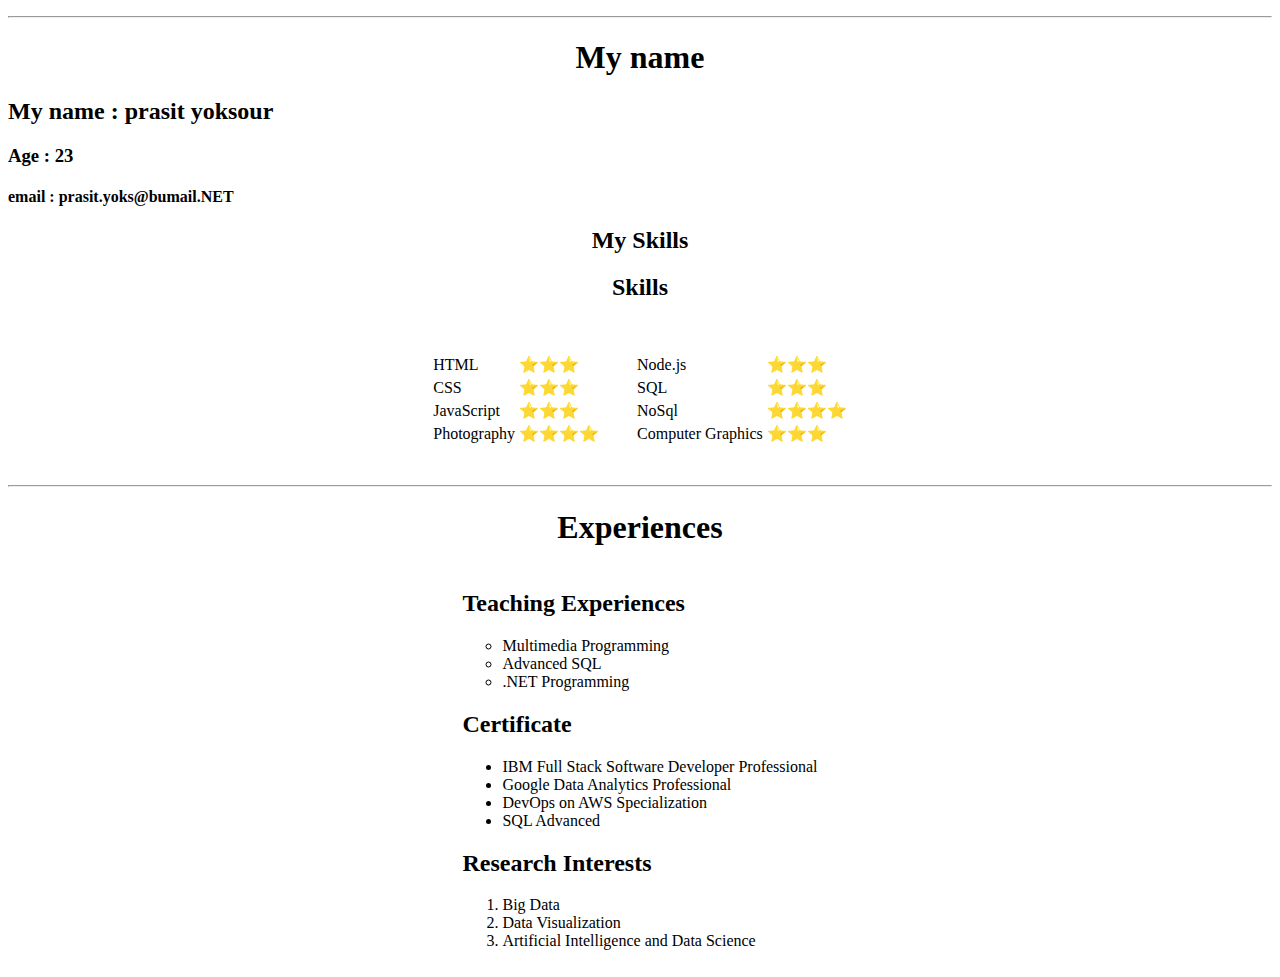
==== About me.html @ ab2d864b "Add files via upload" ====
<!DOCTYPE html>
<html lang="en">

<head>
    <meta charset="UTF-8">
    <title>About Me</title>
</head>

<body>
   
    <meta charset="UTF-8">
    <meta http-equiv="X-UA-Compatible" content="IE=edge">
    <meta name="viewport" content="width=device-width, initial-scale=1.0">
    <title>Prasit'Profile</title>

    <link rel="stylesheet" href="https://cdnjs.cloudflare.com/ajax/libs/font-awesome/5.15.4/css/all.min.css">

    <link rel="stylesheet" href="css/style.css">
  
<table style="width:100%; text-align: center"></table>
<hr> 
    <h1 style="text-align: center; font-family: cursive;">My name</h1>
    <h2>My name : prasit yoksour</h2>
    <h3>Age : 23</h3>
    <h4>email : prasit.yoks@bumail.NET</h4>    
    <h2 style="text-align: center; font-family: cursive;">My Skills</h2> 
    <!-- Reference: Aclonica Font -->
    <link href='https://fonts.googleapis.com/css?family=Aclonica'rel='stylesheet'> 
    <h2 style="text-align: center;">Skills</h2> 
    <table style="margin-left: auto; margin-right: auto" cellspacing="30"> <!--- border="1">-->
        <tr>
            <td>
                <table>
                    <tr>
                        <td>HTML</td>
                        <!--Emoji Windows: WIN+. or WIN+; | MAC: ^+Command+space-->
                        <td>⭐⭐⭐</td>
                    </tr>
                    <tr>
                        <td>CSS</td>
                        <td>⭐⭐⭐</td>
                    </tr>
                    <tr>
                        <td>JavaScript</td>
                        <td>⭐⭐⭐</td>
                    </tr>      
                    <tr>
                        <td>Photography</td>
                        <td>⭐⭐⭐⭐</td>
                    </tr>    
                </table>               
            </td>
            <td>
                <table>
                    <tr>
                        <td>Node.js</td>
                        <td>⭐⭐⭐</td>
                    </tr>
                    <tr>
                        <td>SQL</td>
                        <td>⭐⭐⭐</td>
                    </tr>
                    <tr>
                        <td>NoSql</td>
                        <td>⭐⭐⭐⭐</td>
                    </tr>      
                    <tr>
                        <td>Computer Graphics</td>
                        <td>⭐⭐⭐</td>
                    </tr>    
                </table>   
            </td>
        </tr>
    </table>
</body>
<hr> 
    <h1 style="text-align: center; font-family: cursive;">Experiences</h1> 
    <!-- Reference: Aclonica Font -->
    <link href='https://fonts.googleapis.com/css?family=Aclonica'rel='stylesheet'> 
    <table style="margin-left: auto; margin-right: auto">
        <tbody>
            <tr>
              <td>
                <h2>Teaching Experiences</h2>
                <ul type="circle">
                    <li>Multimedia Programming</li>
                    <li>Advanced SQL</li>
                    <li>.NET Programming</li>
                </ul>
                <h2>Certificate</h2>
                <ul type="disc">
                    <li>IBM Full Stack Software Developer Professional</li>
                    <li>Google Data Analytics Professional</li>
                    <li>DevOps on AWS Specialization</li>
                    <li>SQL Advanced</li>
                </ul>
                <h2>Research Interests</h2>
                <ol>
                    <li>Big Data</li>
                    <li>Data Visualization</li>
                    <li>Artificial Intelligence and Data Science</li>
                </ol>                
              </td>
            </tr>
          </tbody>
        </table>


    
</body>

</html>
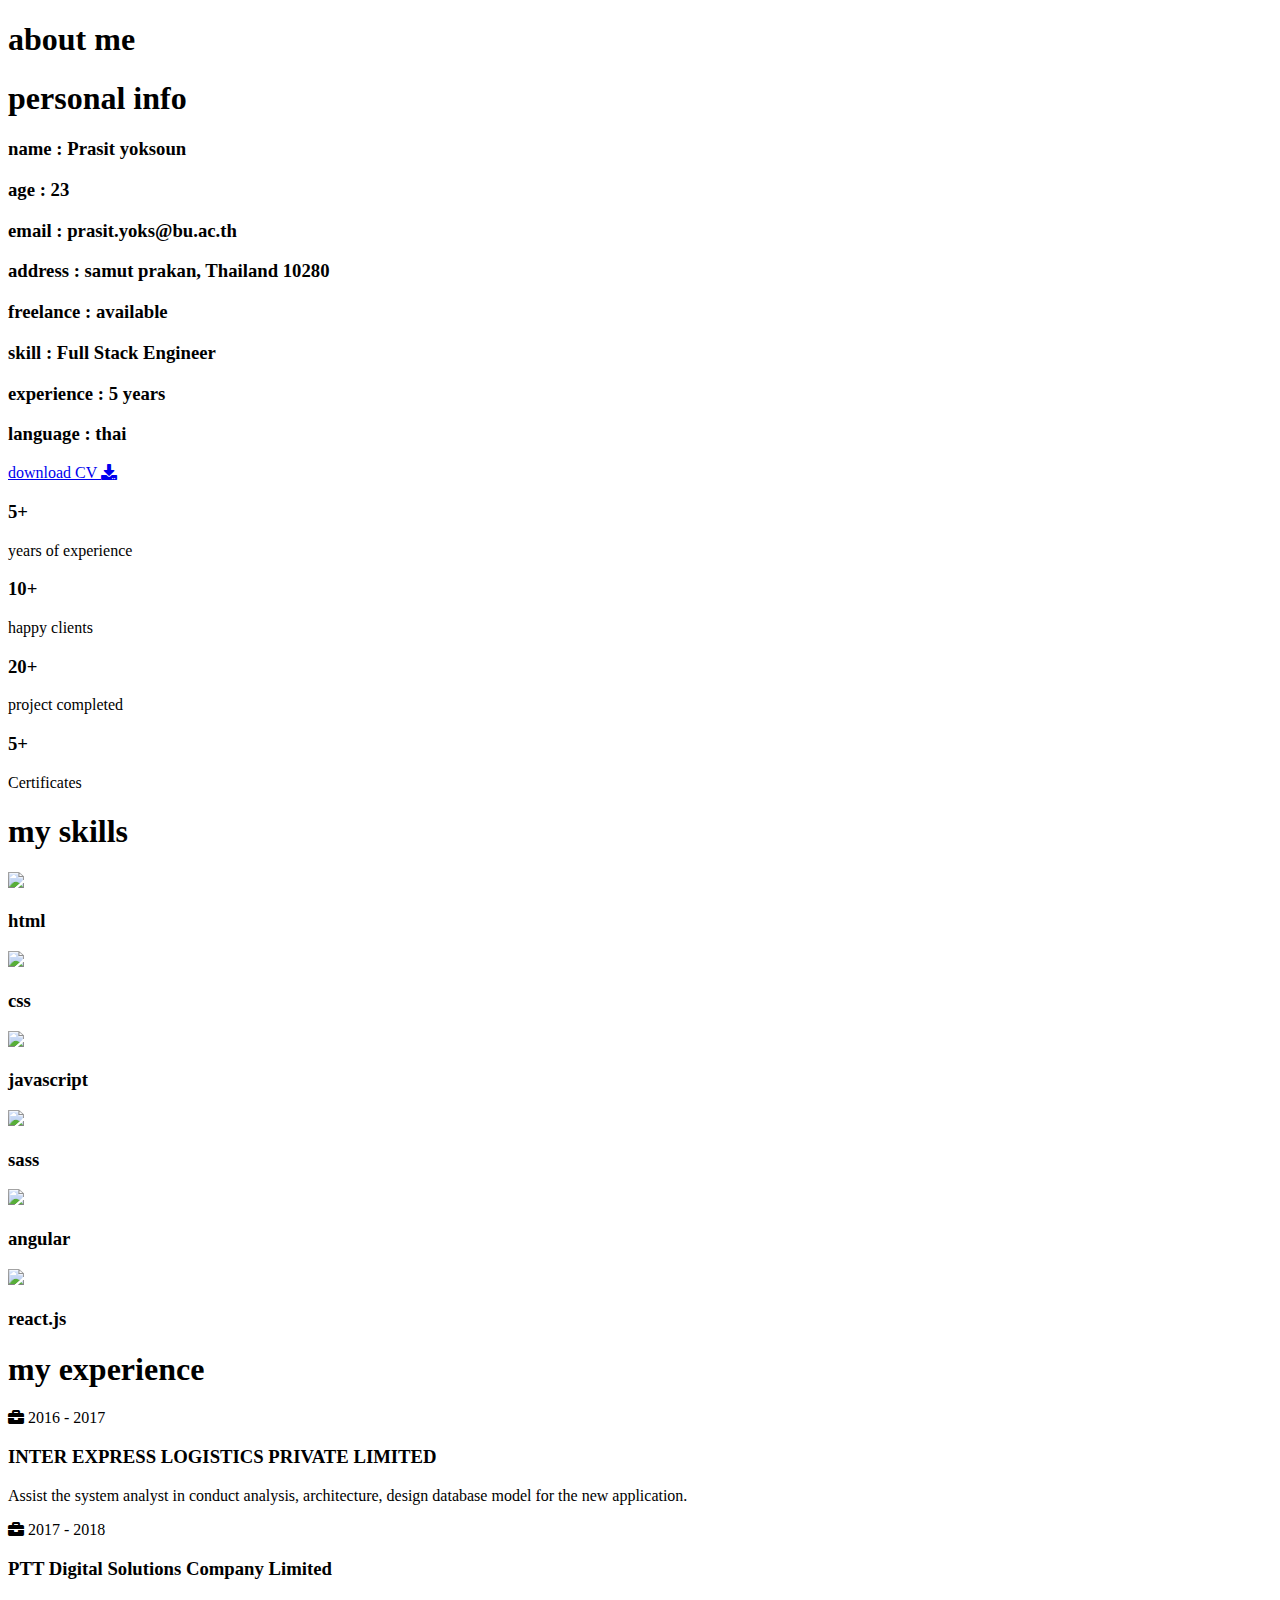
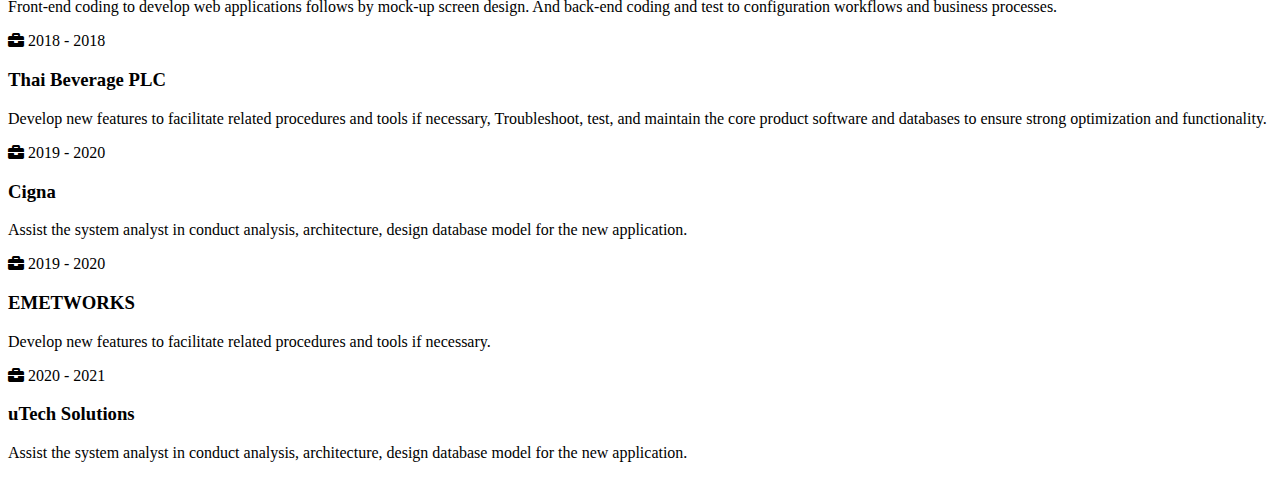
==== commit fee55aa5: "Add files via upload" ====
--- a/About me.html
+++ b/About me.html
@@ -3,110 +3,170 @@
 
 <head>
     <meta charset="UTF-8">
-    <title>About Me</title>
+    <meta http-equiv="X-UA-Compatible" content="IE=edge">
+    <meta name="viewport" content="width=device-width, initial-scale=1.0">
+    <title>About - Prasit's Profile</title>
+    <link rel="stylesheet" href="https://cdnjs.cloudflare.com/ajax/libs/font-awesome/5.15.4/css/all.min.css">
+
+    <link rel="stylesheet" href="css/style.css">
 </head>
 
 <body>
    
-    <meta charset="UTF-8">
-    <meta http-equiv="X-UA-Compatible" content="IE=edge">
-    <meta name="viewport" content="width=device-width, initial-scale=1.0">
-    <title>Prasit'Profile</title>
+    <section class="about">
 
-    <link rel="stylesheet" href="https://cdnjs.cloudflare.com/ajax/libs/font-awesome/5.15.4/css/all.min.css">
+        <h1 class="heading"> about <span>me</span> </h1>
 
-    <link rel="stylesheet" href="css/style.css">
-  
-<table style="width:100%; text-align: center"></table>
-<hr> 
-    <h1 style="text-align: center; font-family: cursive;">My name</h1>
-    <h2>My name : prasit yoksour</h2>
-    <h3>Age : 23</h3>
-    <h4>email : prasit.yoks@bumail.NET</h4>    
-    <h2 style="text-align: center; font-family: cursive;">My Skills</h2> 
-    <!-- Reference: Aclonica Font -->
-    <link href='https://fonts.googleapis.com/css?family=Aclonica'rel='stylesheet'> 
-    <h2 style="text-align: center;">Skills</h2> 
-    <table style="margin-left: auto; margin-right: auto" cellspacing="30"> <!--- border="1">-->
-        <tr>
-            <td>
-                <table>
-                    <tr>
-                        <td>HTML</td>
-                        <!--Emoji Windows: WIN+. or WIN+; | MAC: ^+Command+space-->
-                        <td>⭐⭐⭐</td>
-                    </tr>
-                    <tr>
-                        <td>CSS</td>
-                        <td>⭐⭐⭐</td>
-                    </tr>
-                    <tr>
-                        <td>JavaScript</td>
-                        <td>⭐⭐⭐</td>
-                    </tr>      
-                    <tr>
-                        <td>Photography</td>
-                        <td>⭐⭐⭐⭐</td>
-                    </tr>    
-                </table>               
-            </td>
-            <td>
-                <table>
-                    <tr>
-                        <td>Node.js</td>
-                        <td>⭐⭐⭐</td>
-                    </tr>
-                    <tr>
-                        <td>SQL</td>
-                        <td>⭐⭐⭐</td>
-                    </tr>
-                    <tr>
-                        <td>NoSql</td>
-                        <td>⭐⭐⭐⭐</td>
-                    </tr>      
-                    <tr>
-                        <td>Computer Graphics</td>
-                        <td>⭐⭐⭐</td>
-                    </tr>    
-                </table>   
-            </td>
-        </tr>
-    </table>
-</body>
-<hr> 
-    <h1 style="text-align: center; font-family: cursive;">Experiences</h1> 
-    <!-- Reference: Aclonica Font -->
-    <link href='https://fonts.googleapis.com/css?family=Aclonica'rel='stylesheet'> 
-    <table style="margin-left: auto; margin-right: auto">
-        <tbody>
-            <tr>
-              <td>
-                <h2>Teaching Experiences</h2>
-                <ul type="circle">
-                    <li>Multimedia Programming</li>
-                    <li>Advanced SQL</li>
-                    <li>.NET Programming</li>
-                </ul>
-                <h2>Certificate</h2>
-                <ul type="disc">
-                    <li>IBM Full Stack Software Developer Professional</li>
-                    <li>Google Data Analytics Professional</li>
-                    <li>DevOps on AWS Specialization</li>
-                    <li>SQL Advanced</li>
-                </ul>
-                <h2>Research Interests</h2>
-                <ol>
-                    <li>Big Data</li>
-                    <li>Data Visualization</li>
-                    <li>Artificial Intelligence and Data Science</li>
-                </ol>                
-              </td>
-            </tr>
-          </tbody>
-        </table>
+        <div class="row">
+
+            <div class="info-container">
+
+                <h1>personal info</h1>
+
+                <div class="box-container">
+
+                    <div class="box">
+                        <h3> <span>name : </span> Prasit yoksoun </h3>
+                        <h3> <span>age : </span> 23 </h3>
+                        <h3> <span>email : </span> prasit.yoks@bu.ac.th </h3>
+                        <h3> <span>address : </span> samut prakan, Thailand 10280 </h3>
+                    </div>
+
+                    <div class="box">
+                        <h3> <span>freelance : </span> available </h3>
+                        <h3> <span>skill : </span> Full Stack Engineer </h3>
+                        <h3> <span>experience : </span> 5 years </h3>
+                        <h3> <span>language : </span> thai </h3>
+                    </div>
+
+                </div>
+
+                <a href="/profilewithcss/files/resume.pdf" class="btn"> download CV <i class="fas fa-download"></i> </a>
+
+            </div>
+
+            <div class="count-container">
+
+                <div class="box">
+                    <h3>5+</h3>
+                    <p>years of experience</p>
+                </div>
+
+                <div class="box">
+                    <h3>10+</h3>
+                    <p>happy clients</p>
+                </div>
+
+                <div class="box">
+                    <h3>20+</h3>
+                    <p>project completed</p>
+                </div>
+
+                <div class="box">
+                    <h3>5+</h3>
+                    <p>Certificates</p>
+                </div>
+
+            </div>
+
+        </div>
+
+    </section>
 
 
-    
+
+    <section class="skills">
+
+        <h1 class="heading"> <span>my</span> skills </h1>
+
+        <div class="box-container">
+            <div class="box">
+                <img src="images/icon-1.png">
+                <h3>html</h3>
+            </div>
+            <div class="box">
+                <img src="images/icon-2.png">
+                <h3>css</h3>
+            </div>
+            <div class="box">
+                <img src="images/icon-3.png">
+                <h3>javascript</h3>
+            </div>
+            <div class="box">
+                <img src="images/icon-4.png">
+                <h3>sass</h3>
+            </div>
+            <div class="box">
+                <img src="images/icon-5.png">
+                <h3>angular</h3>
+            </div>
+            <div class="box">
+                <img src="images/icon-6.png">
+                <h3>react.js</h3>
+            </div>
+        </div>
+
+    </section>
+
+
+    <section class="education">
+
+        <h1 class="heading"> <span>my</span> experience </h1>
+
+        <div class="box-container">
+
+            <div class="box">
+                <i class="fas fa-briefcase"></i>
+                <span>2016 - 2017</span>
+                <h3>INTER EXPRESS LOGISTICS PRIVATE LIMITED</h3>
+                <p>Assist the system analyst in conduct analysis, architecture, design database model for the new
+                    application.</p>
+            </div>
+
+            <div class="box">
+                <i class="fas fa-briefcase"></i>
+                <span>2017 - 2018</span>
+                <h3>PTT Digital Solutions Company Limited</h3>
+                <p>Front-end coding to develop web applications follows by mock-up screen design. And back-end coding
+                    and test to configuration workflows and business processes.</p>
+            </div>
+
+            <div class="box">
+                <i class="fas fa-briefcase"></i>
+                <span>2018 - 2018</span>
+                <h3>Thai Beverage PLC</h3>
+                <p>Develop new features to facilitate related procedures and tools if necessary, Troubleshoot, test, and
+                    maintain the core product software and databases to ensure strong optimization and functionality.
+                </p>
+            </div>
+
+            <div class="box">
+                <i class="fas fa-briefcase"></i>
+                <span>2019 - 2020</span>
+                <h3>Cigna</h3>
+                <p>Assist the system analyst in conduct analysis, architecture, design database model for the new
+                    application.</p>
+            </div>
+
+            <div class="box">
+                <i class="fas fa-briefcase"></i>
+                <span>2019 - 2020</span>
+                <h3>EMETWORKS</h3>
+                <p>Develop new features to facilitate related procedures and tools if necessary.</p>
+            </div>
+
+            <div class="box">
+                <i class="fas fa-briefcase"></i>
+                <span>2020 - 2021</span>
+                <h3>uTech Solutions</h3>
+                <p>Assist the system analyst in conduct analysis, architecture, design database model for the new
+                    application.</p>
+            </div>
+
+        </div>
+
+    </section>
+ 
 </body>
 
 </html>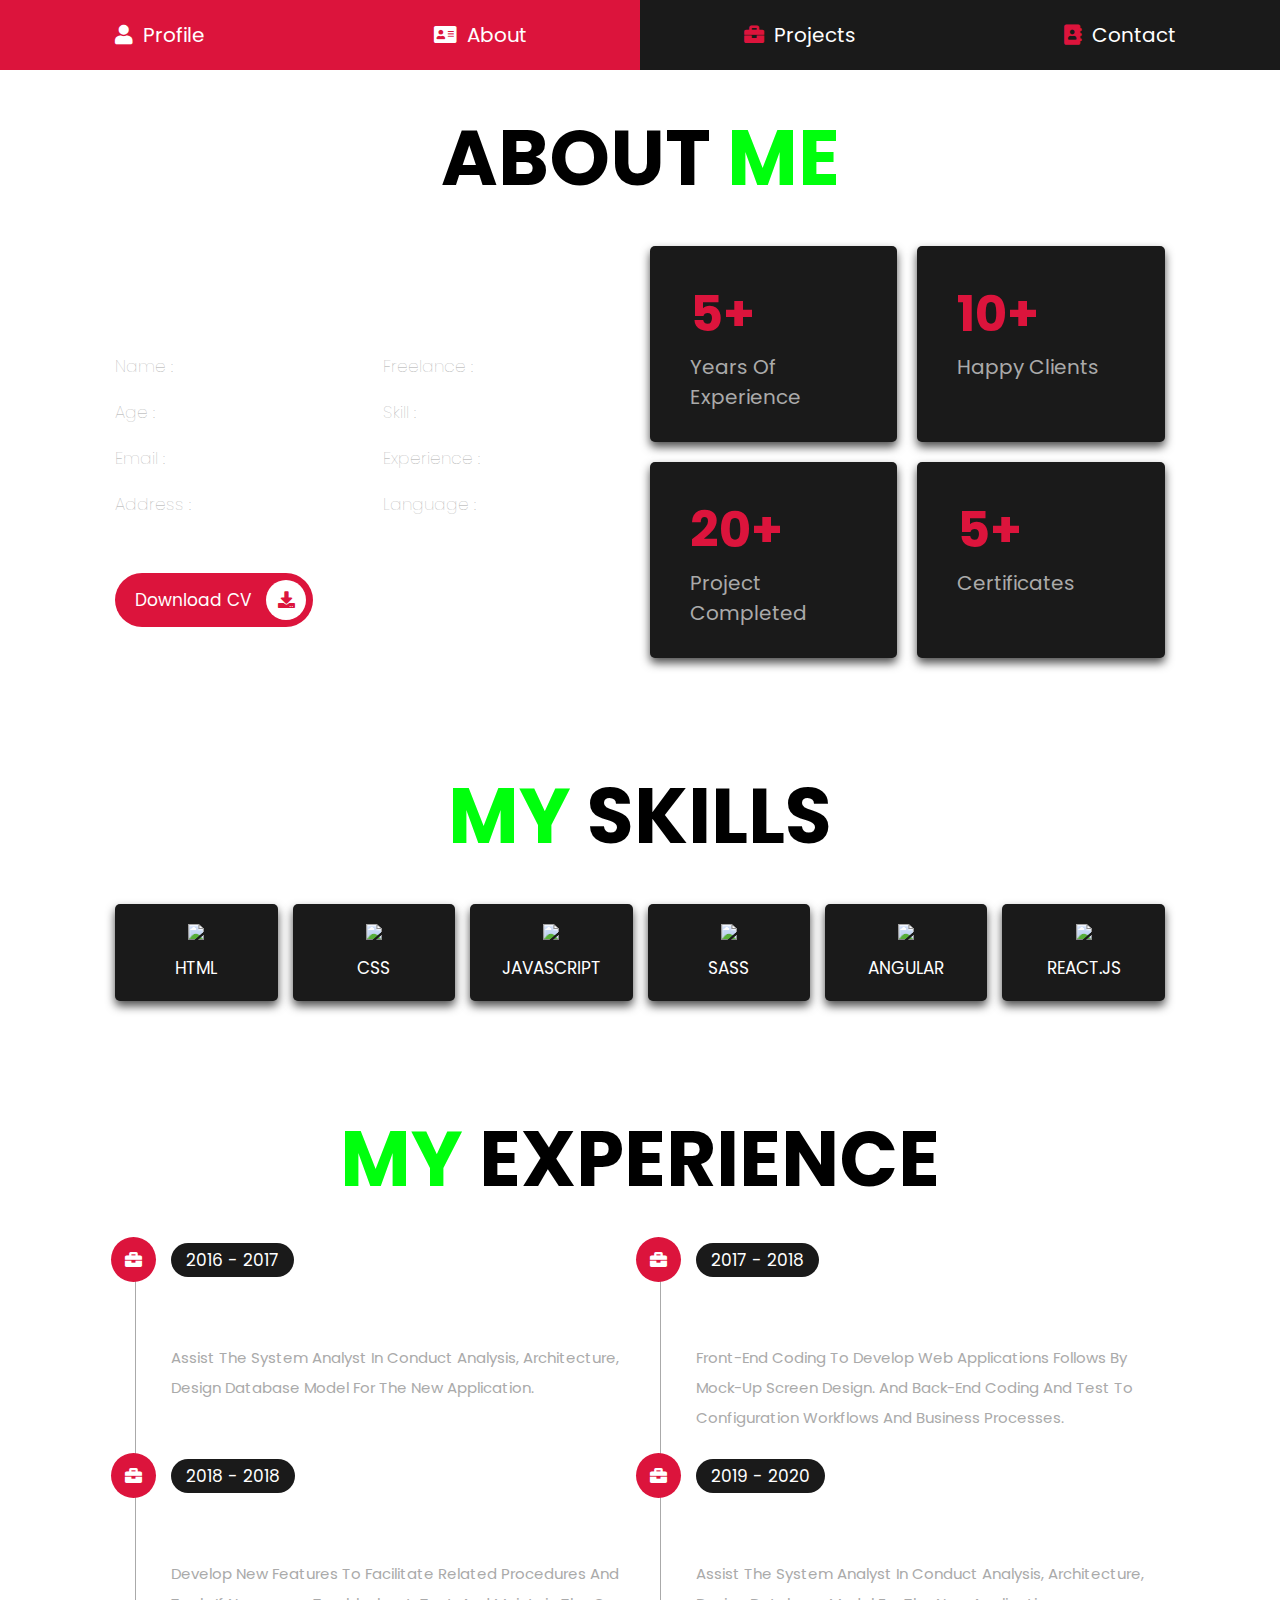
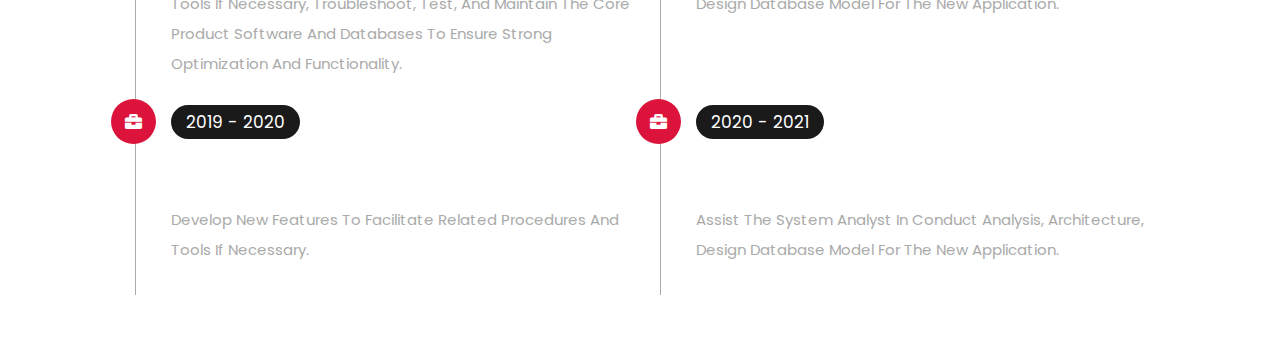
==== commit 083cce1f: "Add files via upload" ====
--- a/About me.html
+++ b/About me.html
@@ -6,13 +6,30 @@
     <meta http-equiv="X-UA-Compatible" content="IE=edge">
     <meta name="viewport" content="width=device-width, initial-scale=1.0">
     <title>About - Prasit's Profile</title>
+
+    <!-- font awesome cdn link  -->
     <link rel="stylesheet" href="https://cdnjs.cloudflare.com/ajax/libs/font-awesome/5.15.4/css/all.min.css">
 
+    <!-- custom css file link  -->
     <link rel="stylesheet" href="css/style.css">
+
 </head>
 
 <body>
-   
+
+    <!-- navbar section starts  -->
+
+    <nav class="navbar">
+        <a href="index.html"> <i class="fas fa-user"></i> <span>profile</span> </a>
+        <a href="about.html" class="active"> <i class="fas fa-address-card"></i> <span>about</span> </a>
+        <a href="projects.html"> <i class="fas fa-briefcase"></i> <span>projects</span> </a>
+        <a href="contact.html"> <i class="fas fa-address-book"></i> <span>contact</span> </a>
+    </nav>
+
+    <!-- navbar section ends -->
+
+    <!-- about section starts  -->
+
     <section class="about">
 
         <h1 class="heading"> about <span>me</span> </h1>
@@ -27,15 +44,15 @@
 
                     <div class="box">
                         <h3> <span>name : </span> Prasit yoksoun </h3>
-                        <h3> <span>age : </span> 23 </h3>
-                        <h3> <span>email : </span> prasit.yoks@bu.ac.th </h3>
-                        <h3> <span>address : </span> samut prakan, Thailand 10280 </h3>
+                        <h3> <span>age : </span> 29 </h3>
+                        <h3> <span>email : </span> Prasit@bumail.NET </h3>
+                        <h3> <span>address : </span> samut prakan, Thailand 102800 </h3>
                     </div>
 
                     <div class="box">
                         <h3> <span>freelance : </span> available </h3>
                         <h3> <span>skill : </span> Full Stack Engineer </h3>
-                        <h3> <span>experience : </span> 5 years </h3>
+                        <h3> <span>experience : </span> 6 years </h3>
                         <h3> <span>language : </span> thai </h3>
                     </div>
 
@@ -73,7 +90,9 @@
 
     </section>
 
+    <!-- about section ends -->
 
+    <!-- skills section starts  -->
 
     <section class="skills">
 
@@ -108,6 +127,9 @@
 
     </section>
 
+    <!-- skills section ends -->
+
+    <!-- education section starts  -->
 
     <section class="education">
 
@@ -166,7 +188,9 @@
         </div>
 
     </section>
- 
+
+    <!-- education section ends -->
+
 </body>
 
 </html>--- a/css/style.css
+++ b/css/style.css
@@ -0,0 +1,618 @@
+@import url("https://fonts.googleapis.com/css2?family=Poppins:wght@100;300;400;500;600;700&display=swap");
+
+* {
+  font-family: 'Poppins', sans-serif;
+  margin: 0;
+  padding: 0;
+  -webkit-box-sizing: border-box;
+  box-sizing: border-box;
+  text-decoration: none;
+  outline: none;
+  border: none;
+  text-transform: capitalize;
+}
+
+html {
+  font-size: 62.5%;
+  overflow-x: hidden;
+}
+
+body {
+  background: #ffffff;
+  padding-top: 5rem;
+}
+
+section {
+  padding: 5rem 9%;
+}
+
+.heading {
+  text-align: center;
+  font-size: 6vw;
+  color: #000000;
+  margin-bottom: 3rem;
+  text-transform: uppercase;
+}
+
+.heading span {
+  text-transform: uppercase;
+  color: rgb(0, 255, 13);
+}
+
+.btn {
+  display: inline-block;
+  margin-top: 1rem;
+  border-radius: 5rem;
+  background: crimson;
+  padding: .7rem;
+  font-size: 1.7rem;
+  color: #fff;
+  padding-left: 2rem;
+}
+
+.btn i {
+  height: 4rem;
+  width: 4rem;
+  line-height: 4rem;
+  font-size: 1.7rem;
+  text-align: center;
+  background: #fff;
+  color: crimson;
+  border-radius: 50%;
+  margin-left: 1rem;
+  -webkit-transition: .2s linear;
+  transition: .2s linear;
+}
+
+.btn:hover i {
+  margin-left: 2rem;
+}
+
+.navbar {
+  position: fixed;
+  top: 0;
+  left: 0;
+  right: 0;
+  display: -webkit-box;
+  display: -ms-flexbox;
+  display: flex;
+  z-index: 1000;
+  -webkit-box-align: end;
+  -ms-flex-align: end;
+  align-items: flex-end;
+}
+
+.navbar a {
+  padding: 2rem;
+  font-size: 2rem;
+  background: #1a1a1a;
+  -webkit-box-flex: 1;
+  -ms-flex: 1;
+  flex: 1;
+  color: #fff;
+  text-align: center;
+  -webkit-transition: .2s linear;
+  transition: .2s linear;
+}
+
+.navbar a i {
+  color: crimson;
+  padding-right: .5rem;
+}
+
+.navbar a:hover {
+  background: crimson;
+}
+
+.navbar .active {
+  background: crimson;
+}
+
+.navbar .active i {
+  color: #fff;
+}
+
+.navbar a:hover i {
+  color: #fff;
+}
+
+.home {
+  display: -webkit-box;
+  display: -ms-flexbox;
+  display: flex;
+  -webkit-box-align: center;
+  -ms-flex-align: center;
+  align-items: center;
+  -ms-flex-wrap: wrap;
+  flex-wrap: wrap;
+  gap: 4rem;
+  min-height: calc(100vh - 15rem);
+}
+
+.home .image {
+  -webkit-box-flex: 1;
+  -ms-flex: 1 1 42rem;
+  flex: 1 1 42rem;
+  text-align: center;
+}
+
+.home .image img {
+  height: 50rem;
+  width: 50rem;
+  /* border-radius: 30% 70% 70% 30% / 30% 30% 70% 70%; */
+}
+
+.home .content {
+  -webkit-box-flex: 1;
+  -ms-flex: 1 1 42rem;
+  flex: 1 1 42rem;
+}
+
+.home .content h3 {
+  color: #fff;
+  font-size: 4rem;
+  padding-bottom: .5rem;
+}
+
+.home .content span {
+  font-size: 3rem;
+  color: crimson;
+  padding: .5rem 0;
+  display: block;
+}
+
+.home .content p {
+  font-size: 1.5rem;
+  color: #aaa;
+  padding: 1rem 0;
+  line-height: 2;
+}
+
+.about .row {
+  display: -webkit-box;
+  display: -ms-flexbox;
+  display: flex;
+  -webkit-box-align: center;
+  -ms-flex-align: center;
+  align-items: center;
+  -ms-flex-wrap: wrap;
+  flex-wrap: wrap;
+  gap: 2rem;
+}
+
+.about .row .info-container {
+  -webkit-box-flex: 1;
+  -ms-flex: 1 1 42rem;
+  flex: 1 1 42rem;
+}
+
+.about .row .info-container h1 {
+  font-size: 3rem;
+  color: #fff;
+  text-transform: uppercase;
+  padding-bottom: 1rem;
+}
+
+.about .row .info-container .box-container {
+  padding: 1rem 0;
+  display: -webkit-box;
+  display: -ms-flexbox;
+  display: flex;
+  -ms-flex-wrap: wrap;
+  flex-wrap: wrap;
+  gap: 2rem;
+}
+
+.about .row .info-container .box-container .box {
+  -webkit-box-flex: 1;
+  -ms-flex: 1 1 20rem;
+  flex: 1 1 20rem;
+}
+
+.about .row .info-container .box-container .box h3 {
+  font-size: 1.7rem;
+  color: #fff;
+  padding: 1rem 0;
+  font-weight: normal;
+}
+
+.about .row .info-container .box-container .box h3 span {
+  color: #aaa;
+  font-weight: lighter;
+}
+
+.about .row .count-container {
+  -webkit-box-flex: 1;
+  -ms-flex: 1 1 42rem;
+  flex: 1 1 42rem;
+  display: -webkit-box;
+  display: -ms-flexbox;
+  display: flex;
+  -ms-flex-wrap: wrap;
+  flex-wrap: wrap;
+  gap: 2rem;
+}
+
+.about .row .count-container .box {
+  -webkit-box-flex: 1;
+  -ms-flex: 1 1 20rem;
+  flex: 1 1 20rem;
+  padding: 3rem 4rem;
+  border-radius: .5rem;
+  background: #1a1a1a;
+  -webkit-box-shadow: 0 0.5rem 1rem rgba(0, 0, 0, 0.7);
+  box-shadow: 0 0.5rem 1rem rgba(0, 0, 0, 0.7);
+}
+
+.about .row .count-container .box h3 {
+  font-size: 5rem;
+  color: crimson;
+}
+
+.about .row .count-container .box p {
+  font-size: 2rem;
+  color: #aaa;
+}
+
+.skills .box-container {
+  display: -ms-grid;
+  display: grid;
+  -ms-grid-columns: (minmax(16rem, 1fr))[auto-fit];
+  grid-template-columns: repeat(auto-fit, minmax(16rem, 1fr));
+  gap: 1.5rem;
+}
+
+.skills .box-container .box {
+  padding: 2rem;
+  text-align: center;
+  -webkit-box-shadow: 0 0.5rem 1rem rgba(0, 0, 0, 0.7);
+  box-shadow: 0 0.5rem 1rem rgba(0, 0, 0, 0.7);
+  border-radius: .5rem;
+  background: #1a1a1a;
+}
+
+.skills .box-container .box:hover {
+  background: #fff;
+}
+
+.skills .box-container .box:hover h3 {
+  color: #0d0d0d;
+}
+
+.skills .box-container .box img {
+  height: 7rem;
+  margin-bottom: 1rem;
+}
+
+.skills .box-container .box h3 {
+  color: #fff;
+  font-size: 1.7rem;
+  font-weight: normal;
+  text-transform: uppercase;
+}
+
+.education .box-container {
+  display: -webkit-box;
+  display: -ms-flexbox;
+  display: flex;
+  -ms-flex-wrap: wrap;
+  flex-wrap: wrap;
+}
+
+.education .box-container .box {
+  -webkit-box-flex: 1;
+  -ms-flex: 1 1 40rem;
+  flex: 1 1 40rem;
+  margin-left: 2rem;
+  padding-top: 0;
+  padding-bottom: 0;
+  padding-left: 3.5rem;
+  padding-bottom: 3rem;
+  border-left: 0.1rem solid #aaa;
+  position: relative;
+}
+
+.education .box-container .box i {
+  height: 4.5rem;
+  width: 4.5rem;
+  line-height: 4.5rem;
+  font-size: 1.7rem;
+  border-radius: 50%;
+  background: crimson;
+  color: #fff;
+  text-align: center;
+  position: absolute;
+  top: -1rem;
+  left: -2.5rem;
+}
+
+.education .box-container .box span {
+  font-size: 1.7rem;
+  color: #fff;
+  border-radius: 5rem;
+  padding: .5rem 1.5rem;
+  background: #1a1a1a;
+}
+
+.education .box-container .box h3 {
+  font-size: 2rem;
+  padding: 1rem 0;
+  color: #fff;
+  padding-top: 3rem;
+  font-weight: normal;
+}
+
+.education .box-container .box p {
+  font-size: 1.5rem;
+  color: #aaa;
+  line-height: 2;
+}
+
+.projects {
+  text-align: center;
+}
+
+.projects .box-container {
+  display: -ms-grid;
+  display: grid;
+  -ms-grid-columns: (minmax(31rem, 1fr))[auto-fit];
+  grid-template-columns: repeat(auto-fit, minmax(31rem, 1fr));
+  gap: 1.5rem;
+  margin-bottom: 2rem;
+  justify-items: center;
+}
+
+.projects .box-container .box {
+  height: 30rem;
+  overflow: hidden;
+  position: relative;
+}
+
+.projects h3 {
+  color: #fff;
+  font-size: 2rem;
+}
+
+.projects p {
+  color: #fff;
+  font-size: 1.5rem;
+  margin-bottom: 5rem;
+}
+
+.projects .box-container .box:hover .content {
+  -webkit-transform: translateY(0%);
+  transform: translateY(0%);
+}
+
+.projects .box-container .box img {
+  height: 100%;
+  width: 100%;
+  -o-object-fit: cover;
+  object-fit: cover;
+}
+
+.projects .box-container .box .content {
+  position: absolute;
+  top: 0;
+  left: 0;
+  height: 100%;
+  width: 100%;
+  background: #1a1a1a;
+  display: -webkit-box;
+  display: -ms-flexbox;
+  display: flex;
+  -webkit-box-orient: vertical;
+  -webkit-box-direction: normal;
+  -ms-flex-flow: column;
+  flex-flow: column;
+  -webkit-box-align: center;
+  -ms-flex-align: center;
+  align-items: center;
+  -webkit-box-pack: center;
+  -ms-flex-pack: center;
+  justify-content: center;
+  padding: 2rem;
+  -webkit-transform: translateY(-100%);
+  transform: translateY(-100%);
+  -webkit-transition: .2s linear;
+  transition: .2s linear;
+}
+
+.projects .box-container .box .content h3 {
+  font-size: 2.5rem;
+  color: #fff;
+  text-transform: uppercase;
+  font-weight: normal;
+}
+
+.projects .box-container .box .content p {
+  padding: 1rem 0;
+  font-size: 1.5rem;
+  line-height: 2;
+  color: #aaa;
+}
+
+.projects .box-container .box .content a {
+  font-size: 2rem;
+  color: crimson;
+}
+
+.projects .box-container .box .content a:hover {
+  color: #fff;
+}
+
+.contact .row {
+  display: -webkit-box;
+  display: -ms-flexbox;
+  display: flex;
+  -webkit-box-align: center;
+  -ms-flex-align: center;
+  align-items: center;
+  -ms-flex-wrap: wrap;
+  flex-wrap: wrap;
+  gap: 2rem;
+}
+
+.contact .row .info-container {
+  width: 40rem;
+}
+
+.contact .row .info-container h1 {
+  font-size: 3rem;
+  text-transform: uppercase;
+  color: #fff;
+  padding-bottom: 1rem;
+}
+
+.contact .row .info-container p {
+  font-size: 1.5rem;
+  line-height: 2;
+  color: #aaa;
+  padding: 1rem 0;
+}
+
+.contact .row .info-container .box-container {
+  padding: 2rem 0;
+}
+
+.contact .row .info-container .box-container .box {
+  display: -webkit-box;
+  display: -ms-flexbox;
+  display: flex;
+  gap: 2rem;
+  padding: 1rem 0;
+}
+
+.contact .row .info-container .box-container .box i {
+  font-size: 3rem;
+  color: crimson;
+}
+
+.contact .row .info-container .box-container .box h3 {
+  font-size: 2rem;
+  color: #fff;
+}
+
+.contact .row .info-container .share a {
+  font-size: 2rem;
+  height: 4.5rem;
+  width: 4.5rem;
+  line-height: 4.5rem;
+  border-radius: 50%;
+  background: #1a1a1a;
+  color: #fff;
+  text-align: center;
+  margin-right: .3rem;
+}
+
+.contact .row .info-container .share a:hover {
+  background: crimson;
+}
+
+.contact .row form {
+  -webkit-box-flex: 1;
+  -ms-flex: 1 1 42rem;
+  flex: 1 1 42rem;
+}
+
+.contact .row form .inputBox {
+  display: -webkit-box;
+  display: -ms-flexbox;
+  display: flex;
+  -ms-flex-wrap: wrap;
+  flex-wrap: wrap;
+  -webkit-box-pack: justify;
+  -ms-flex-pack: justify;
+  justify-content: space-between;
+}
+
+.contact .row form .inputBox input {
+  width: 49%;
+}
+
+.contact .row form .inputBox input,
+.contact .row form textarea {
+  border-radius: 5rem;
+  padding: 1.2rem 1.8rem;
+  font-size: 1.6rem;
+  color: #fff;
+  text-transform: none;
+  margin: .7rem 0;
+  background: #1a1a1a;
+}
+
+.contact .row form textarea {
+  width: 100%;
+  border-radius: 1rem;
+  resize: none;
+  height: 25rem;
+}
+
+.contact .row form .btn {
+  padding: 1rem 3rem;
+  cursor: pointer;
+}
+
+.contact .row form .btn:hover {
+  background: #fff;
+  color: #0d0d0d;
+}
+
+@media (max-width: 1200px) {
+  html {
+    font-size: 55%;
+  }
+
+  section {
+    padding: 3rem 2rem;
+  }
+}
+
+@media (max-width: 768px) {
+  .heading {
+    font-size: 12vw;
+  }
+
+  .navbar a i {
+    padding: 0;
+  }
+
+  .navbar a span {
+    display: none;
+  }
+
+  .navbar a:hover {
+    padding-bottom: 2rem;
+  }
+
+  .home {
+    text-align: center;
+    gap: 2rem;
+  }
+
+  .home .image img {
+    height: 30rem;
+    width: 30rem;
+  }
+
+  .home .content h3 {
+    font-size: 3rem;
+  }
+
+  .home .content span {
+    font-size: 2.5rem;
+  }
+
+  .contact .row form .inputBox input {
+    width: 100%;
+    margin-bottom: 1rem;
+  }
+}
+
+@media (max-width: 450px) {
+  html {
+    font-size: 50%;
+  }
+}
+
+/*# sourceMappingURL=style.css.map */